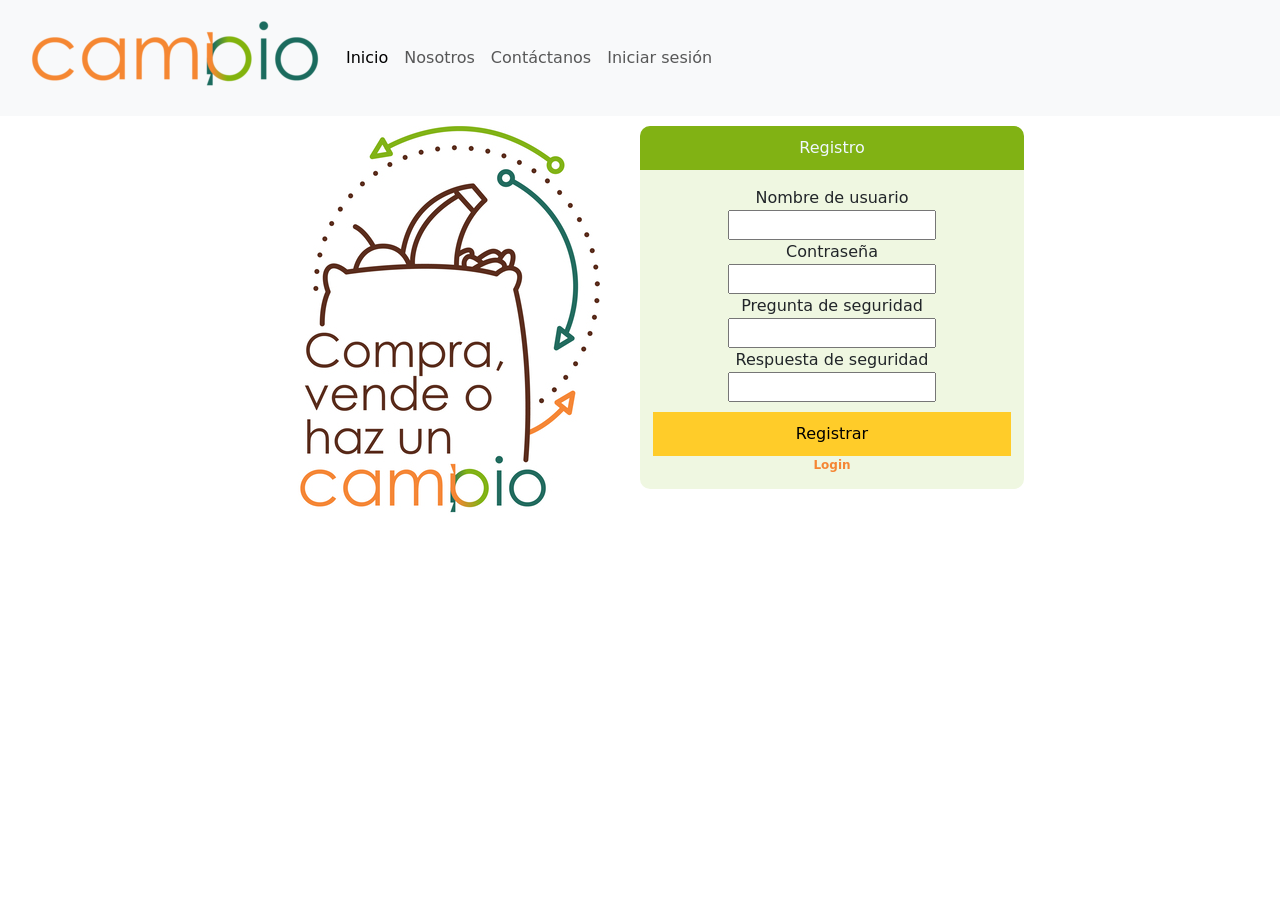
==== index.html @ 3097b718 "campbio" ====
<!DOCTYPE html>
<html lang="en">
<head>
    <meta charset="UTF-8">
    <meta http-equiv="X-UA-Compatible" content="IE=edge">
    <meta name="viewport" content="width=device-width, initial-scale=1.0">
    <title>Inicio | Camp.bio</title>
    <link rel="icon" href="img/campbio_favicon.png" type="image/png" />
    <link rel="stylesheet" href="estilos.css">
    <link href="https://cdn.jsdelivr.net/npm/bootstrap@5.1.3/dist/css/bootstrap.min.css" rel="stylesheet" integrity="sha384-1BmE4kWBq78iYhFldvKuhfTAU6auU8tT94WrHftjDbrCEXSU1oBoqyl2QvZ6jIW3" crossorigin="anonymous">
</head>
<body>
    <!--
    <header>
        <img src="img/campbio_logo.png" alt="">
    </header>
    -->
    <nav class="navbar navbar-expand-lg navbar-light bg-light justify-content-center">
        <div class="container-fluid">
            <a href="index.html"><img src="img/campbio_logo.png" alt=""></a>
            <button class="navbar-toggler" type="button" data-bs-toggle="collapse" data-bs-target="#navbarNav" aria-controls="navbarNav" aria-expanded="false" aria-label="Toggle navigation">
                <span class="navbar-toggler-icon"></span>
            </button>
            <div class="collapse navbar-collapse" id="navbarNav">
                <ul class="navbar-nav">
                <li class="nav-item">
                    <a class="nav-link active" aria-current="page" href="#">Inicio</a>
                </li>
                <li class="nav-item">
                    <a class="nav-link" href="#" data-bs-toggle="modal" data-bs-target="#exampleModal">Nosotros</a>
                </li>
                <li class="nav-item">
                    <a class="nav-link" href="#">Contáctanos</a>
                </li>
                <li class="nav-item flex-end">
                    <a class="nav-link" href="login.html">Iniciar sesión</a>
                </li>
                </ul>
            </div>
        </div>
    </nav>
    <section id="contenedor">
        <article class="lat_izq">
            <center><img src="img/imagen.jpg" alt="" ></center>
        </article>
        <aside>
            <form action="#" id="form-registro" class="formulario">
                <p id="titular_form">Registro</p>
                <label for="username">Nombre de usuario</label><br>
                <input type="text" name="" id="username"><br>
                <label for="contrasena">Contraseña</label><br>
                <input type="password" name="" id="contrasena"><br>
                <label for="pregunta_seguridad">Pregunta de seguridad</label><br>
                <input type="text" id="pregunta" list="pregunta_seguridad"><br>
                <datalist id="preguntaSeg">
                    <option value="¿Cuál es su fruta favorita?"></option>
                    <option value="¿Color favorito?"></option>
                    <option value="¿Cuál es el nombre de su mascota?"></option>
                    <option value="¿Ciudad de su padre?"></option>
                </datalist>
                <label for="respuesta_seguridad">Respuesta de seguridad</label><br>
                <input type="text" name="respuestaSeg" id="respuestadeseguridad"><br>
                <button id="btn-registrar">Registrar</button><br>
                <p id="link_login"><a href="login.html" id="enlace-login">Login</a></p>
                
            </form>
        </aside>
    </section>


      
      <!-- Modal Nosotros-->
      <div class="modal fade" id="exampleModal" tabindex="-1" aria-labelledby="exampleModalLabel" aria-hidden="true">
        <div class="modal-dialog">
          <div class="modal-content">
            <div class="modal-header">
              <h5 class="modal-title" id="exampleModalLabel">Nosotros</h5><br>
              <button type="button" class="btn-close" data-bs-dismiss="modal" aria-label="Cerrar"></button>
            </div>
            <div class="modal-body">
                Camp.bio es una iniciativa que busca conectar a todos los productores y transformadores agropecuarios con los consumidores finales, aliados estratégicos y potenciales inversionistas.<br>
                Queremos evocar los inicios de la actividad comercial y que hoy en día es la base de la economía solidaria, el truque, darles a los usuarios (comprador/vendedor) la posibilidad de hacer transacciones donde el dinero no sea necesariamente el protagonista. <br>
                Al retomar la cultura de intercambio de bienes y servicios que puedan requerir la comunidad agropecuaria incentiva la acción solidaria con el campo modificando su economía y reconciliando los sistemas productivos con la naturaleza al mitigar el impacto ambiental que generan.
            </div>
          </div>
        </div>
      </div>
    <!--
    <footer>
    <a href="">NOSOTROS</a>  • <a href="">REGÍSTRATE</a> • <a href="">CONTACTO</a> 
    </footer>
    -->

    <!-- Footer 
<footer class="bg-light text-center ">
    <div class="container p-4">
    </div>
    <div class="text-center p-3" style="background-color: rgba(0, 0, 0, 0.2)">
        © 2021 Campbio
    </div>  
</footer>
-->
    <script src="js/form.js"></script>
    <script src="js/registro.js"></script>
    <script src="login.js"></script>
    <script src="https://cdn.jsdelivr.net/npm/bootstrap@5.1.3/dist/js/bootstrap.bundle.min.js" integrity="sha384-ka7Sk0Gln4gmtz2MlQnikT1wXgYsOg+OMhuP+IlRH9sENBO0LRn5q+8nbTov4+1p" crossorigin="anonymous"></script>
</body>
</html>
---- estilos.css ----
body{
    /*background: linear-gradient(to top, #24b7cd, #21bdd4, #1dc3dc, #18c9e3, #12cfeb);*/
    font-family: 'Segoe UI', Tahoma, Geneva, Verdana, sans-serif;
}
header{
    align-items: center;
    text-align: center;
    /*background-color: #206A5D;*/
    margin-bottom: 10px;
    background: rgb(231,231,231);
    background: linear-gradient(0deg, rgba(231,231,231,1) 0%, rgba(255,255,255,1) 25%, rgba(255,255,255,1) 100%);
}
#contenedor{
    margin: 0 auto;
    margin-top: 10px;
    width: 60%;
    background-color: rgb(164, 212, 164);
    /*display: block;*/
}
nav{
    display: flex;
    align-items: center;
    justify-content: center;
    /*min-height: 100vh*/
}
article{
    /*background-color: rgb(164, 212, 164);*/
    width: 50%;
    height: auto;
    float: left;
    display: block;
    
}
.padre {
    display: flex;
    align-items: center;
 }
aside{
    display: flex;
    align-items: center;
    width: 50%;
    /*height: 600px;*/
    float: right;
    display: block;
}

#form-registro{
    /*display: flex;
    justify-content: center;*/    
    align-items: center;
    /*width: 30%;*/
    background-color: #EFF7E1;
    /*padding: 10px;*/
    text-align: center;
    border: white;
    border-radius: 10px;
}

#form-login{
    margin: 0 auto;
    align-items: center;
    width: 50%;
    background-color: #EFF7E1;
    text-align: center;
    border: white;
    border-radius: 10px;
}

#titular_form{
    box-sizing: border-box;
    width: 100%;
    background-color: #81B214;
    padding: 10px;
    color: aliceblue;
    border-radius: 10px 10px 0px 0px ;
}
#link_login, #link_login a{
    text-decoration: none;
    /*width: 90%;
    background-color: #689399;*/
    color: #F58634;
    padding-bottom: 15px;
    font-size: 12px;
    font-weight: bold;

}
#btn-registrar{
    width: 93%;
    background-color: #FFCC29;
    /*background-image: linear-gradient(to top, #24b7cd, #21bdd4, #1dc3dc, #18c9e3, #12cfeb);*/
    border: none;
    padding: 10px;
    margin-top: 10px;
}

#btn-submit-form{
    
    width: 93%;
    background-color: #F58634;
    /*background-image: linear-gradient(to top, #24b7cd, #21bdd4, #1dc3dc, #18c9e3, #12cfeb);*/
    border: none;
    padding: 10px;
    margin-top: 10px;
    margin-bottom: 10px;
}
footer{

    margin-top: 10px;
    width: 30%;
    align-items: center;
    text-align: center;
    color: white;
    margin: 0 auto;
    background-color: #216b5e;
    padding: 10px;
    border-radius: 30px;
    display: block;
    clear: both;
    /*position: absolute;
    bottom: 0;
    margin-bottom: 10px;*/
}
footer a{
    text-decoration: none;
    color: #FFCC29;
}


@media (max-width: 600px) {
    .lat_izq{
        display: none;
    }
    aside{
        width: 100%;
        /*height: 600px;*/
        float: left;
        display: block;
    }
}
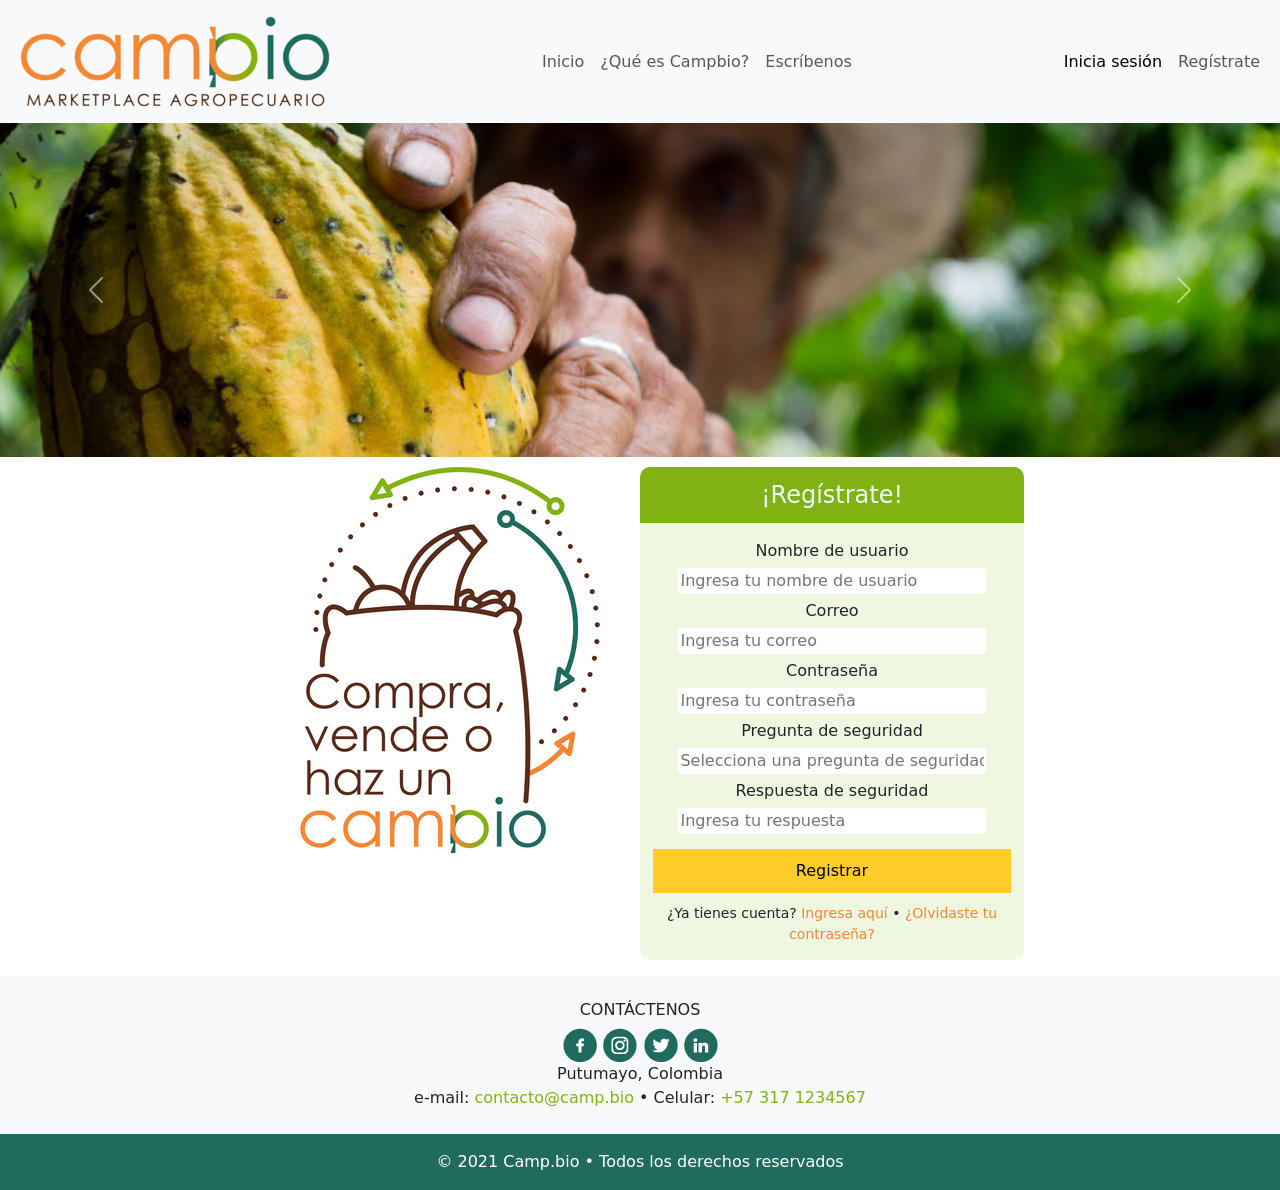
==== commit 995591de: "Actualización" ====
--- a/index.html
+++ b/index.html
@@ -5,104 +5,114 @@
     <meta http-equiv="X-UA-Compatible" content="IE=edge">
     <meta name="viewport" content="width=device-width, initial-scale=1.0">
     <title>Inicio | Camp.bio</title>
+    <meta name="description" content="¡Bienvenidos a Camp.bio! Compra, vende e intercambia tus productos agrícolas einsumos de manera fácil y efectiva" />
     <link rel="icon" href="img/campbio_favicon.png" type="image/png" />
     <link rel="stylesheet" href="estilos.css">
     <link href="https://cdn.jsdelivr.net/npm/bootstrap@5.1.3/dist/css/bootstrap.min.css" rel="stylesheet" integrity="sha384-1BmE4kWBq78iYhFldvKuhfTAU6auU8tT94WrHftjDbrCEXSU1oBoqyl2QvZ6jIW3" crossorigin="anonymous">
 </head>
 <body>
-    <!--
-    <header>
-        <img src="img/campbio_logo.png" alt="">
-    </header>
-    -->
-    <nav class="navbar navbar-expand-lg navbar-light bg-light justify-content-center">
+    <!--Navegación -->
+    <nav class="navbar navbar-expand-lg navbar-light bg-light">
         <div class="container-fluid">
             <a href="index.html"><img src="img/campbio_logo.png" alt=""></a>
             <button class="navbar-toggler" type="button" data-bs-toggle="collapse" data-bs-target="#navbarNav" aria-controls="navbarNav" aria-expanded="false" aria-label="Toggle navigation">
                 <span class="navbar-toggler-icon"></span>
             </button>
             <div class="collapse navbar-collapse" id="navbarNav">
-                <ul class="navbar-nav">
-                <li class="nav-item">
-                    <a class="nav-link active" aria-current="page" href="#">Inicio</a>
-                </li>
-                <li class="nav-item">
-                    <a class="nav-link" href="#" data-bs-toggle="modal" data-bs-target="#exampleModal">Nosotros</a>
-                </li>
-                <li class="nav-item">
-                    <a class="nav-link" href="#">Contáctanos</a>
-                </li>
-                <li class="nav-item flex-end">
-                    <a class="nav-link" href="login.html">Iniciar sesión</a>
-                </li>
+                <ul class="navbar-nav flex-grow-1 justify-content-center">
+                    <li class="nav-item">
+                        <a class="nav-link" aria-current="page" href="index.html">Inicio</a>
+                    </li>
+                    <li class="nav-item">
+                        <a class="nav-link" href="nosotros.html">¿Qué es Campbio?</a>
+                    </li>
+                    <li class="nav-item">
+                        <a class="nav-link" href="contacto.html">Escríbenos</a>
+                    </li>
+                </ul>
+                <ul class="navbar-nav justify-content-end">
+                    <li class="nav-item">
+                        <a class="nav-link active" href="login.html">Inicia sesión</a>
+                    </li>
+                    <li class="nav-item">
+                        <a class="nav-link" href="registrate.html">Regístrate</a>
+                    </li>
                 </ul>
             </div>
         </div>
     </nav>
+    
+    <!-- Slider -->
+    <div id="carouselExampleControls" class="carousel slide" data-bs-ride="carousel">
+        <div class="carousel-inner">
+          <div class="carousel-item active">
+            <img src="img/slider1.jpg" class="d-block w-100" alt="...">
+          </div>
+          <div class="carousel-item">
+            <img src="img/slider2.jpg" class="d-block w-100" alt="...">
+          </div>
+          <div class="carousel-item">
+            <img src="img/slider3.jpg" class="d-block w-100" alt="...">
+          </div>
+        </div>
+        <button class="carousel-control-prev" type="button" data-bs-target="#carouselExampleControls" data-bs-slide="prev">
+          <span class="carousel-control-prev-icon" aria-hidden="true"></span>
+          <span class="visually-hidden">Previous</span>
+        </button>
+        <button class="carousel-control-next" type="button" data-bs-target="#carouselExampleControls" data-bs-slide="next">
+          <span class="carousel-control-next-icon" aria-hidden="true"></span>
+          <span class="visually-hidden">Next</span>
+        </button>
+      </div>
+    
+    <!--Contenedor principal-->
     <section id="contenedor">
+        
+        
         <article class="lat_izq">
             <center><img src="img/imagen.jpg" alt="" ></center>
         </article>
-        <aside>
-            <form action="#" id="form-registro" class="formulario">
-                <p id="titular_form">Registro</p>
-                <label for="username">Nombre de usuario</label><br>
-                <input type="text" name="" id="username"><br>
+        <!-- Formulario -->
+        <aside class="formulario1">
+            <form action="bienvenida.html" id="form-registro" class="formulario">
+                <p id="titular_form"> ¡Regístrate!</p>
+                <label for="username" >Nombre de usuario</label><br>
+                <input type="text" name="" id="username" placeholder="Ingresa tu nombre de usuario"><br>
+                <label for="email" >Correo</label><br>
+                <input type="email" name="" id="email" placeholder="Ingresa tu correo"><br>
                 <label for="contrasena">Contraseña</label><br>
-                <input type="password" name="" id="contrasena"><br>
-                <label for="pregunta_seguridad">Pregunta de seguridad</label><br>
-                <input type="text" id="pregunta" list="pregunta_seguridad"><br>
-                <datalist id="preguntaSeg">
+                <input type="password" name="" id="contrasena" placeholder="Ingresa tu contraseña"><br>
+                <label for="preguntaSeguridad">Pregunta de seguridad<br>
+                <input list="preguntaSeguridad" id="preguntaSeg" placeholder="Selecciona una pregunta de seguridad" size="100"></label><br>
+                <datalist id="preguntaSeguridad">
                     <option value="¿Cuál es su fruta favorita?"></option>
-                    <option value="¿Color favorito?"></option>
+                    <option value="¿Cuál es es su color favorito?"></option>
                     <option value="¿Cuál es el nombre de su mascota?"></option>
-                    <option value="¿Ciudad de su padre?"></option>
+                    <option value="¿Ciudad de nacimiento de su padre?"></option>
                 </datalist>
                 <label for="respuesta_seguridad">Respuesta de seguridad</label><br>
-                <input type="text" name="respuestaSeg" id="respuestadeseguridad"><br>
+                <input type="text" name="respuestaSeg" id="respuesta_seguridad" placeholder="Ingresa tu respuesta" size="60"><br>
                 <button id="btn-registrar">Registrar</button><br>
-                <p id="link_login"><a href="login.html" id="enlace-login">Login</a></p>
-                
+                <p class="form_opc" >¿Ya tienes cuenta? <a href="login.html" id="enlace-login" class="link_login">Ingresa aquí</a> • <a href="" class="link_login"> ¿Olvidaste tu contraseña?</a></p>                
             </form>
         </aside>
     </section>
 
-
-      
-      <!-- Modal Nosotros-->
-      <div class="modal fade" id="exampleModal" tabindex="-1" aria-labelledby="exampleModalLabel" aria-hidden="true">
-        <div class="modal-dialog">
-          <div class="modal-content">
-            <div class="modal-header">
-              <h5 class="modal-title" id="exampleModalLabel">Nosotros</h5><br>
-              <button type="button" class="btn-close" data-bs-dismiss="modal" aria-label="Cerrar"></button>
-            </div>
-            <div class="modal-body">
-                Camp.bio es una iniciativa que busca conectar a todos los productores y transformadores agropecuarios con los consumidores finales, aliados estratégicos y potenciales inversionistas.<br>
-                Queremos evocar los inicios de la actividad comercial y que hoy en día es la base de la economía solidaria, el truque, darles a los usuarios (comprador/vendedor) la posibilidad de hacer transacciones donde el dinero no sea necesariamente el protagonista. <br>
-                Al retomar la cultura de intercambio de bienes y servicios que puedan requerir la comunidad agropecuaria incentiva la acción solidaria con el campo modificando su economía y reconciliando los sistemas productivos con la naturaleza al mitigar el impacto ambiental que generan.
-            </div>
-          </div>
+    <!-- Footer -->
+    <footer class="bg-light text-center ">
+        <div class="container p-4">
+            <h6>CONTÁCTENOS</h6>
+            <a href=""><img src="img/rrss_fb.png" alt="Síguenos en Facebook"></a> <a href=""><img src="img/rrss_ig.png" alt="Síguenos en Instagram"></a> <a href=""><img src="img/rrss_tw.png" alt="Síguenos en Twitter"></a> <a href=""><img src="img/rrss_in.png" alt="Síguenos en LinkedIn"></a><br>
+            Putumayo, Colombia<br>
+                e-mail: <a href="mailto:contacto@camp.bio">contacto@camp.bio</a> • Celular: <a href="tel:3171234567">+57 317 1234567</a>
         </div>
-      </div>
-    <!--
-    <footer>
-    <a href="">NOSOTROS</a>  • <a href="">REGÍSTRATE</a> • <a href="">CONTACTO</a> 
+        <div class="text-center p-3" style="background-color:#216b5e; color: white;">
+            © 2021 Camp.bio • Todos los derechos reservados
+        </div>  
     </footer>
-    -->
-
-    <!-- Footer 
-<footer class="bg-light text-center ">
-    <div class="container p-4">
-    </div>
-    <div class="text-center p-3" style="background-color: rgba(0, 0, 0, 0.2)">
-        © 2021 Campbio
-    </div>  
-</footer>
--->
+    <!-- Scripts -->
     <script src="js/form.js"></script>
     <script src="js/registro.js"></script>
-    <script src="login.js"></script>
     <script src="https://cdn.jsdelivr.net/npm/bootstrap@5.1.3/dist/js/bootstrap.bundle.min.js" integrity="sha384-ka7Sk0Gln4gmtz2MlQnikT1wXgYsOg+OMhuP+IlRH9sENBO0LRn5q+8nbTov4+1p" crossorigin="anonymous"></script>
 </body>
 </html>
--- a/estilos.css
+++ b/estilos.css
@@ -2,26 +2,32 @@
     /*background: linear-gradient(to top, #24b7cd, #21bdd4, #1dc3dc, #18c9e3, #12cfeb);*/
     font-family: 'Segoe UI', Tahoma, Geneva, Verdana, sans-serif;
 }
-header{
-    align-items: center;
-    text-align: center;
-    /*background-color: #206A5D;*/
-    margin-bottom: 10px;
-    background: rgb(231,231,231);
-    background: linear-gradient(0deg, rgba(231,231,231,1) 0%, rgba(255,255,255,1) 25%, rgba(255,255,255,1) 100%);
-}
+
+
 #contenedor{
     margin: 0 auto;
     margin-top: 10px;
     width: 60%;
-    background-color: rgb(164, 212, 164);
-    /*display: block;*/
+    /*background-color: rgb(164, 212, 164);
+    display: block;*/
 }
 nav{
     display: flex;
     align-items: center;
     justify-content: center;
     /*min-height: 100vh*/
+}
+/*
+.navbar-collapse {
+    flex-grow: 0;
+}*/
+.navbar-nav a:hover{
+    color: #cf5c0a;
+}
+
+.carousel-caption{
+    background-color: rgba(0, 0, 0, 0.404);
+
 }
 article{
     /*background-color: rgb(164, 212, 164);*/
@@ -31,11 +37,23 @@
     display: block;
     
 }
-.padre {
-    display: flex;
-    align-items: center;
- }
-aside{
+/* FORMULARIO*/
+#titular_form{
+    box-sizing: border-box;
+    width: 100%;
+    background-color: #81B214;
+    padding: 10px;
+    color: aliceblue;
+    border-radius: 10px 10px 0px 0px ;
+    font-size: 24px;
+}
+form input{
+    border-radius: 3px;
+    border: none;
+    width: 80%;
+    margin: 5px;
+}
+.formulario1{
     display: flex;
     align-items: center;
     width: 50%;
@@ -59,30 +77,27 @@
 #form-login{
     margin: 0 auto;
     align-items: center;
-    width: 50%;
+    width: 30%;
     background-color: #EFF7E1;
     text-align: center;
     border: white;
     border-radius: 10px;
+    font-weight: bold;
+    font-size: 16px;
 }
 
-#titular_form{
-    box-sizing: border-box;
-    width: 100%;
-    background-color: #81B214;
-    padding: 10px;
-    color: aliceblue;
-    border-radius: 10px 10px 0px 0px ;
+
+.form_opc{
+    padding-bottom: 15px;
+    padding-top: 10px;
+    font-size: 14px;
 }
-#link_login, #link_login a{
+.link_login, .link_login a{
     text-decoration: none;
-    /*width: 90%;
-    background-color: #689399;*/
-    color: #F58634;
-    padding-bottom: 15px;
-    font-size: 12px;
-    font-weight: bold;
-
+    color: #F58634;   
+}
+.link_login a:hover, .link_login a:visited {
+    color: #cf5c0a;
 }
 #btn-registrar{
     width: 93%;
@@ -103,7 +118,7 @@
     margin-top: 10px;
     margin-bottom: 10px;
 }
-footer{
+/*footer{
 
     margin-top: 10px;
     width: 30%;
@@ -116,24 +131,35 @@
     border-radius: 30px;
     display: block;
     clear: both;
-    /*position: absolute;
+    position: absolute;
     bottom: 0;
-    margin-bottom: 10px;*/
+    margin-bottom: 10px;
 }
 footer a{
     text-decoration: none;
     color: #FFCC29;
 }
+*/
+footer{
+    clear: both;
+    background-color: #81B214;
+}
+footer a{
+    text-decoration: none;
+    color: #81B214;
+}
 
-
-@media (max-width: 600px) {
+@media (max-width: 1015px) {
     .lat_izq{
         display: none;
     }
-    aside{
+    .formulario1{
         width: 100%;
         /*height: 600px;*/
         float: left;
         display: block;
     }
+    #form-login{
+        width: 80%;        
+    }
 }
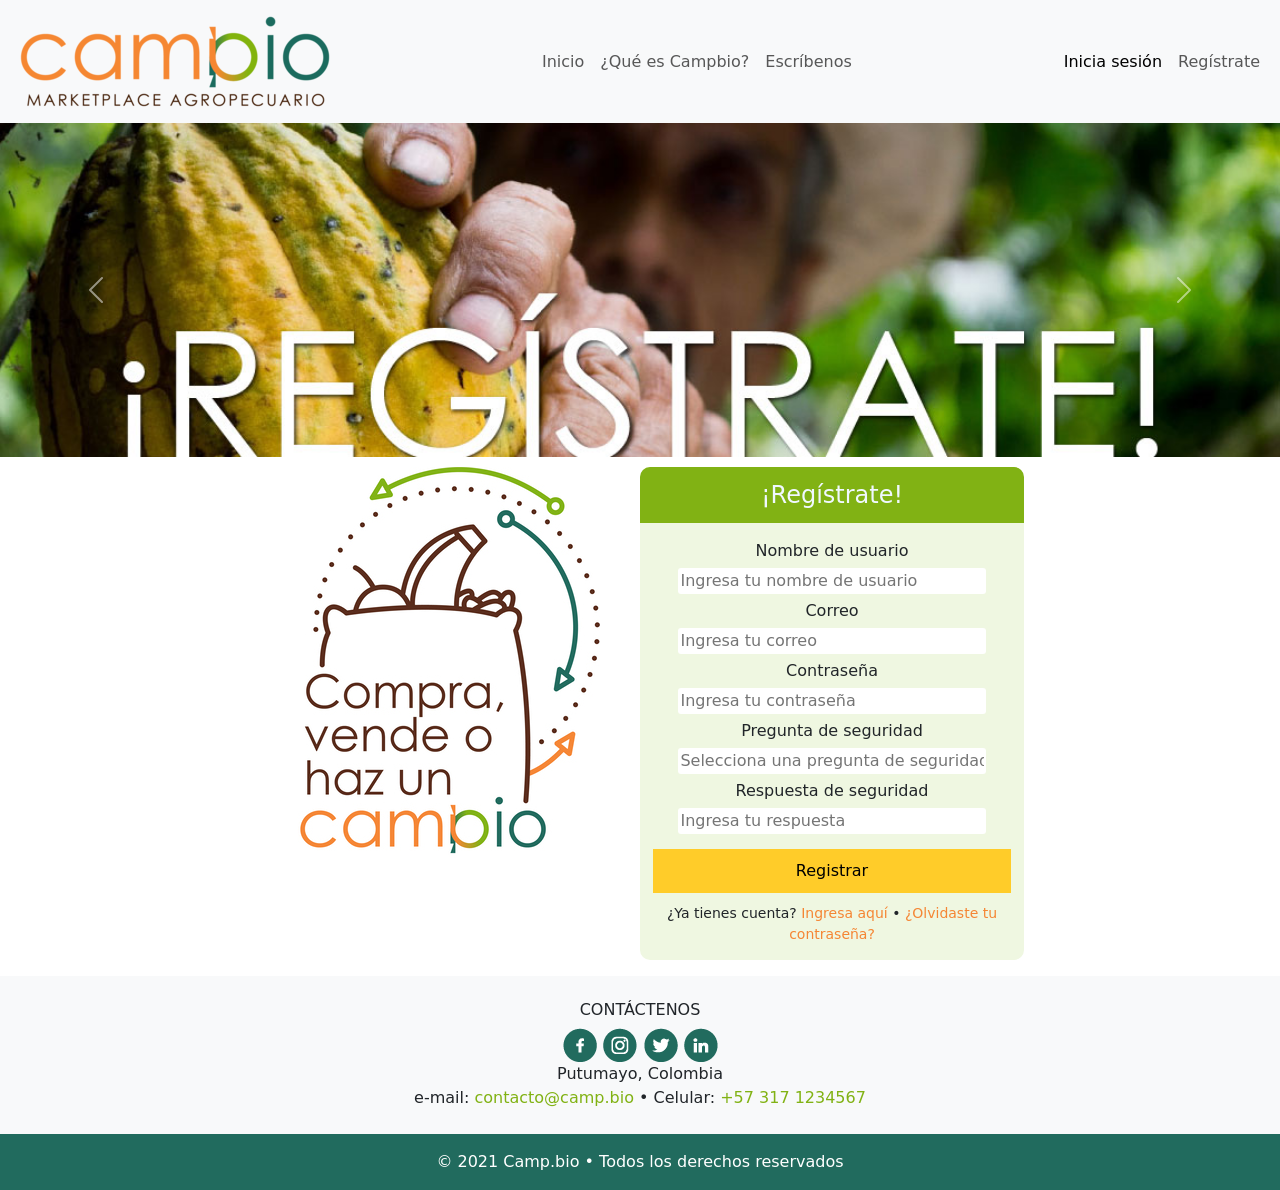
==== commit 0862389d: "Páginas de mercado" ====
--- a/index.html
+++ b/index.html
@@ -45,25 +45,25 @@
     <!-- Slider -->
     <div id="carouselExampleControls" class="carousel slide" data-bs-ride="carousel">
         <div class="carousel-inner">
-          <div class="carousel-item active">
+            <div class="carousel-item active">
             <img src="img/slider1.jpg" class="d-block w-100" alt="...">
-          </div>
-          <div class="carousel-item">
-            <img src="img/slider2.jpg" class="d-block w-100" alt="...">
-          </div>
-          <div class="carousel-item">
-            <img src="img/slider3.jpg" class="d-block w-100" alt="...">
-          </div>
+            </div>
+            <div class="carousel-item">
+                <img src="img/slider2.jpg" class="d-block w-100" alt="...">
+            </div>
+            <div class="carousel-item">
+                <img src="img/slider3.jpg" class="d-block w-100" alt="...">
+            </div>
         </div>
         <button class="carousel-control-prev" type="button" data-bs-target="#carouselExampleControls" data-bs-slide="prev">
-          <span class="carousel-control-prev-icon" aria-hidden="true"></span>
-          <span class="visually-hidden">Previous</span>
+            <span class="carousel-control-prev-icon" aria-hidden="true"></span>
+            <span class="visually-hidden">Previous</span>
         </button>
         <button class="carousel-control-next" type="button" data-bs-target="#carouselExampleControls" data-bs-slide="next">
-          <span class="carousel-control-next-icon" aria-hidden="true"></span>
-          <span class="visually-hidden">Next</span>
+            <span class="carousel-control-next-icon" aria-hidden="true"></span>
+            <span class="visually-hidden">Next</span>
         </button>
-      </div>
+    </div>
     
     <!--Contenedor principal-->
     <section id="contenedor">
@@ -74,7 +74,7 @@
         </article>
         <!-- Formulario -->
         <aside class="formulario1">
-            <form action="bienvenida.html" id="form-registro" class="formulario">
+            <form action="bienvenida.html" id="form-registro" class="formulario" onsubmit="return validar()">
                 <p id="titular_form"> ¡Regístrate!</p>
                 <label for="username" >Nombre de usuario</label><br>
                 <input type="text" name="" id="username" placeholder="Ingresa tu nombre de usuario"><br>
@@ -82,16 +82,16 @@
                 <input type="email" name="" id="email" placeholder="Ingresa tu correo"><br>
                 <label for="contrasena">Contraseña</label><br>
                 <input type="password" name="" id="contrasena" placeholder="Ingresa tu contraseña"><br>
-                <label for="preguntaSeguridad">Pregunta de seguridad<br>
-                <input list="preguntaSeguridad" id="preguntaSeg" placeholder="Selecciona una pregunta de seguridad" size="100"></label><br>
-                <datalist id="preguntaSeguridad">
+                <label for="preguntadeseguridad">Pregunta de seguridad<br>
+                <input list="preguntadeseguridad" id="preguntaSeg" placeholder="Selecciona una pregunta de seguridad" size="100"></label><br>
+                <datalist id="preguntadeseguridad">
                     <option value="¿Cuál es su fruta favorita?"></option>
                     <option value="¿Cuál es es su color favorito?"></option>
                     <option value="¿Cuál es el nombre de su mascota?"></option>
                     <option value="¿Ciudad de nacimiento de su padre?"></option>
                 </datalist>
-                <label for="respuesta_seguridad">Respuesta de seguridad</label><br>
-                <input type="text" name="respuestaSeg" id="respuesta_seguridad" placeholder="Ingresa tu respuesta" size="60"><br>
+                <label for="respuestadeseguridad">Respuesta de seguridad</label><br>
+                <input type="text" name="respuestaSeg" id="respuestadeseguridad" placeholder="Ingresa tu respuesta" size="60"><br>
                 <button id="btn-registrar">Registrar</button><br>
                 <p class="form_opc" >¿Ya tienes cuenta? <a href="login.html" id="enlace-login" class="link_login">Ingresa aquí</a> • <a href="" class="link_login"> ¿Olvidaste tu contraseña?</a></p>                
             </form>
@@ -111,8 +111,8 @@
         </div>  
     </footer>
     <!-- Scripts -->
-    <script src="js/form.js"></script>
-    <script src="js/registro.js"></script>
+    <script src="js/validar.js"></script>
+    
     <script src="https://cdn.jsdelivr.net/npm/bootstrap@5.1.3/dist/js/bootstrap.bundle.min.js" integrity="sha384-ka7Sk0Gln4gmtz2MlQnikT1wXgYsOg+OMhuP+IlRH9sENBO0LRn5q+8nbTov4+1p" crossorigin="anonymous"></script>
 </body>
 </html>
--- a/estilos.css
+++ b/estilos.css
@@ -118,28 +118,7 @@
     margin-top: 10px;
     margin-bottom: 10px;
 }
-/*footer{
-
-    margin-top: 10px;
-    width: 30%;
-    align-items: center;
-    text-align: center;
-    color: white;
-    margin: 0 auto;
-    background-color: #216b5e;
-    padding: 10px;
-    border-radius: 30px;
-    display: block;
-    clear: both;
-    position: absolute;
-    bottom: 0;
-    margin-bottom: 10px;
-}
-footer a{
-    text-decoration: none;
-    color: #FFCC29;
-}
-*/
+
 footer{
     clear: both;
     background-color: #81B214;
@@ -162,4 +141,87 @@
     #form-login{
         width: 80%;        
     }
+    #filtros{
+        display: none;
+    }
+    #catalogo{
+        width: 100%;
+        float: left;
+    }
+}
+
+
+/* PORTADA */
+
+
+/**/
+.badge-notify{
+    background:red;
+    position:relative;
+    top: -20px;
+    right: 10px;
+}
+.my-cart-icon-affix {
+    position: fixed;
+    z-index: 999;
+}
+
+/* MARKET */
+
+#filtros{
+    width: 20%;
+    float: left;
+}
+#catalogo{
+    width: 80%;
+    float: left;
+}
+
+.card{
+    margin: 3px;
+}
+.filtros{
+    width: 20%;
+}
+.catalogo{
+    width: 80%;
+}
+.sombrear:hover{
+    display: block;
+    box-shadow: 0px 5px 10px gray;
+}
+
+.card-text span{
+    padding-left: 25px;
+    background-image: url(img/campbio_mini.png);
+    background-repeat: no-repeat;
+    background-position: 4px;
+}
+
+.card-text span .badge .bg-secondary{
+    padding-left: 0px;
+    background-image: none;
+}
+
+.btn-info {
+    color: #000;
+    background-color: #083942;
+    border-color: #0dcaf0;
+}
+
+.precio{
+    font-size: 24px;
+    margin: 0;
+    font-weight: bold;
+}
+.descripcion{
+    margin: 0;
+}
+.trueque{
+    color: #F58634;
+}
+.nombre_vendedor a{
+    font-size: small;
+    color: gray;
+    text-decoration: none;
 }
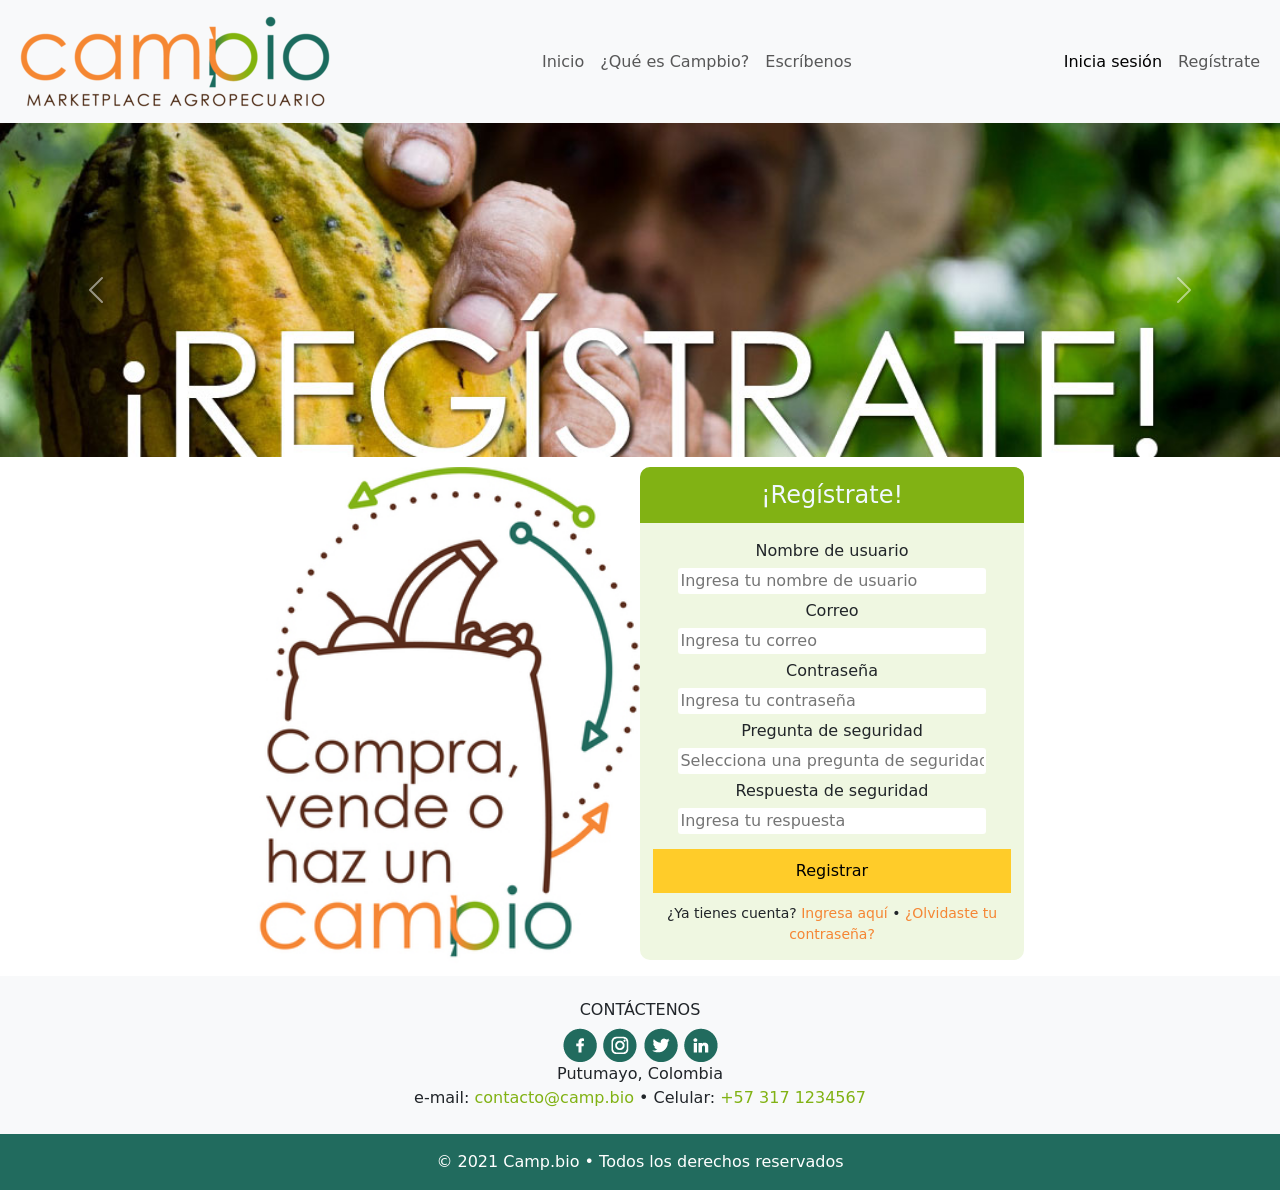
==== commit e203fbac: "Cambios" ====
--- a/index.html
+++ b/index.html
@@ -70,7 +70,7 @@
         
         
         <article class="lat_izq">
-            <center><img src="img/imagen.jpg" alt="" ></center>
+            <center><img src="img/imagen.jpg" alt="" class="d-block w-100"></center>
         </article>
         <!-- Formulario -->
         <aside class="formulario1">
--- a/estilos.css
+++ b/estilos.css
@@ -148,7 +148,12 @@
         width: 100%;
         float: left;
     }
-}
+    #lateral_nosotros{
+        display: none;
+    }
+}
+
+/* NOSOTROS*/
 
 
 /* PORTADA */
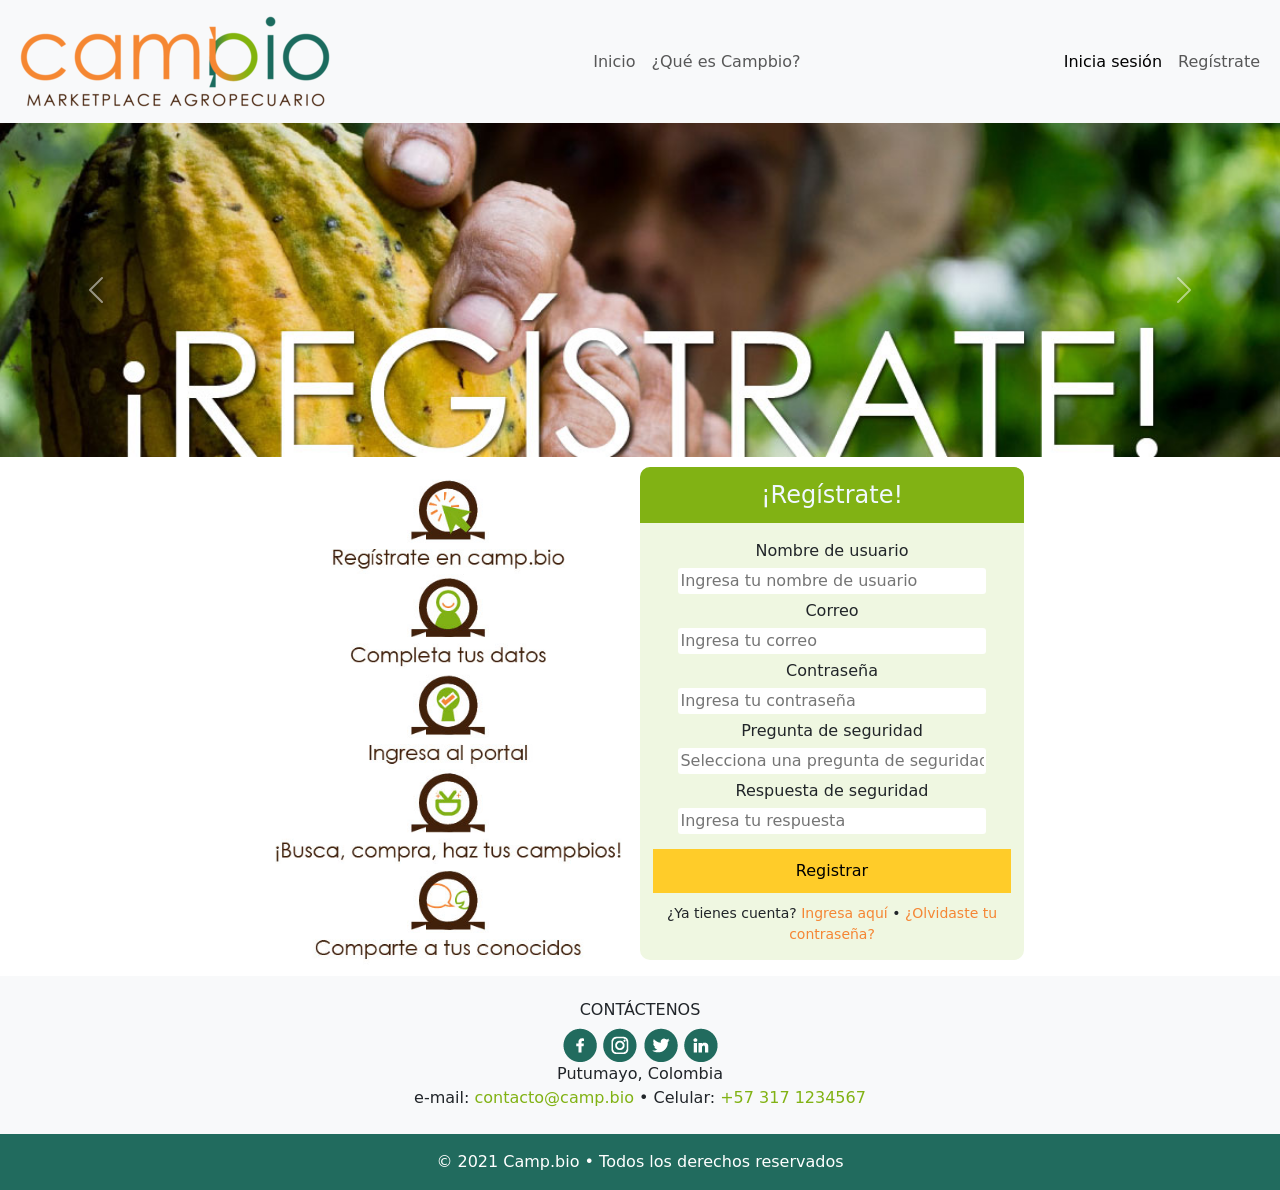
==== commit 743721da: "Sin el escríbenos" ====
--- a/index.html
+++ b/index.html
@@ -25,9 +25,6 @@
                     </li>
                     <li class="nav-item">
                         <a class="nav-link" href="nosotros.html">¿Qué es Campbio?</a>
-                    </li>
-                    <li class="nav-item">
-                        <a class="nav-link" href="contacto.html">Escríbenos</a>
                     </li>
                 </ul>
                 <ul class="navbar-nav justify-content-end">
--- a/estilos.css
+++ b/estilos.css
@@ -191,6 +191,7 @@
 .catalogo{
     width: 80%;
 }
+
 .sombrear:hover{
     display: block;
     box-shadow: 0px 5px 10px gray;
@@ -229,4 +230,98 @@
     font-size: small;
     color: gray;
     text-decoration: none;
+}
+
+/* BOTONES*/
+
+.btn-comprar { 
+color: #ffffff !important; 
+background-color: #F58634 !important; 
+border-color: #F58634 !important; 
+} 
+
+.btn-comprar:hover, 
+.btn-comprar:focus, 
+.btn-comprar:active, 
+.btn-comprar.active, 
+.open .dropdown-toggle.btn-comprar { 
+color: #ffffff !important; 
+background-color: #FC6900 !important; 
+border-color: #F58634 !important; 
+} 
+
+.btn-comprar:active, 
+.btn-comprar.active, 
+.open .dropdown-toggle.btn-comprar { 
+background-image: none; 
+} 
+
+.btn-comprar.disabled, 
+.btn-comprar[disabled], 
+fieldset[disabled] .btn-comprar, 
+.btn-comprar.disabled:hover, 
+.btn-comprar[disabled]:hover, 
+fieldset[disabled] .btn-comprar:hover, 
+.btn-comprar.disabled:focus, 
+.btn-comprar[disabled]:focus, 
+fieldset[disabled] .btn-comprar:focus, 
+.btn-comprar.disabled:active, 
+.btn-comprar[disabled]:active, 
+fieldset[disabled] .btn-comprar:active, 
+.btn-comprar.disabled.active, 
+.btn-comprar[disabled].active, 
+fieldset[disabled] .btn-comprar.active { 
+background-color: #F58634; 
+border-color: #F58634; 
+} 
+
+.btn-comprar .badge { 
+color: #F58634; 
+background-color: #ffffff; 
+}
+
+.btn-detalles { 
+color: #ffffff !important; 
+background-color: #216B5E !important; 
+border-color: #216B5E !important; 
+} 
+
+.btn-detalles:hover, 
+.btn-detalles:focus, 
+.btn-detalles:active, 
+.btn-detalles.active, 
+.open .dropdown-toggle.btn-detalles { 
+color: #ffffff !important; 
+background-color: #2B8A79 !important; 
+border-color: #216B5E !important; 
+} 
+
+.btn-detalles:active, 
+.btn-detalles.active, 
+.open .dropdown-toggle.btn-detalles { 
+background-image: none; 
+} 
+
+.btn-detalles.disabled, 
+.btn-detalles[disabled], 
+fieldset[disabled] .btn-detalles, 
+.btn-detalles.disabled:hover, 
+.btn-detalles[disabled]:hover, 
+fieldset[disabled] .btn-detalles:hover, 
+.btn-detalles.disabled:focus, 
+.btn-detalles[disabled]:focus, 
+fieldset[disabled] .btn-detalles:focus, 
+.btn-detalles.disabled:active, 
+.btn-detalles[disabled]:active, 
+fieldset[disabled] .btn-detalles:active, 
+.btn-detalles.disabled.active, 
+.btn-detalles[disabled].active, 
+fieldset[disabled] .btn-detalles.active { 
+background-color: #216B5E; 
+border-color: #216B5E; 
+} 
+
+.btn-detalles .badge { 
+color: #216B5E; 
+background-color: #ffffff; 
 }
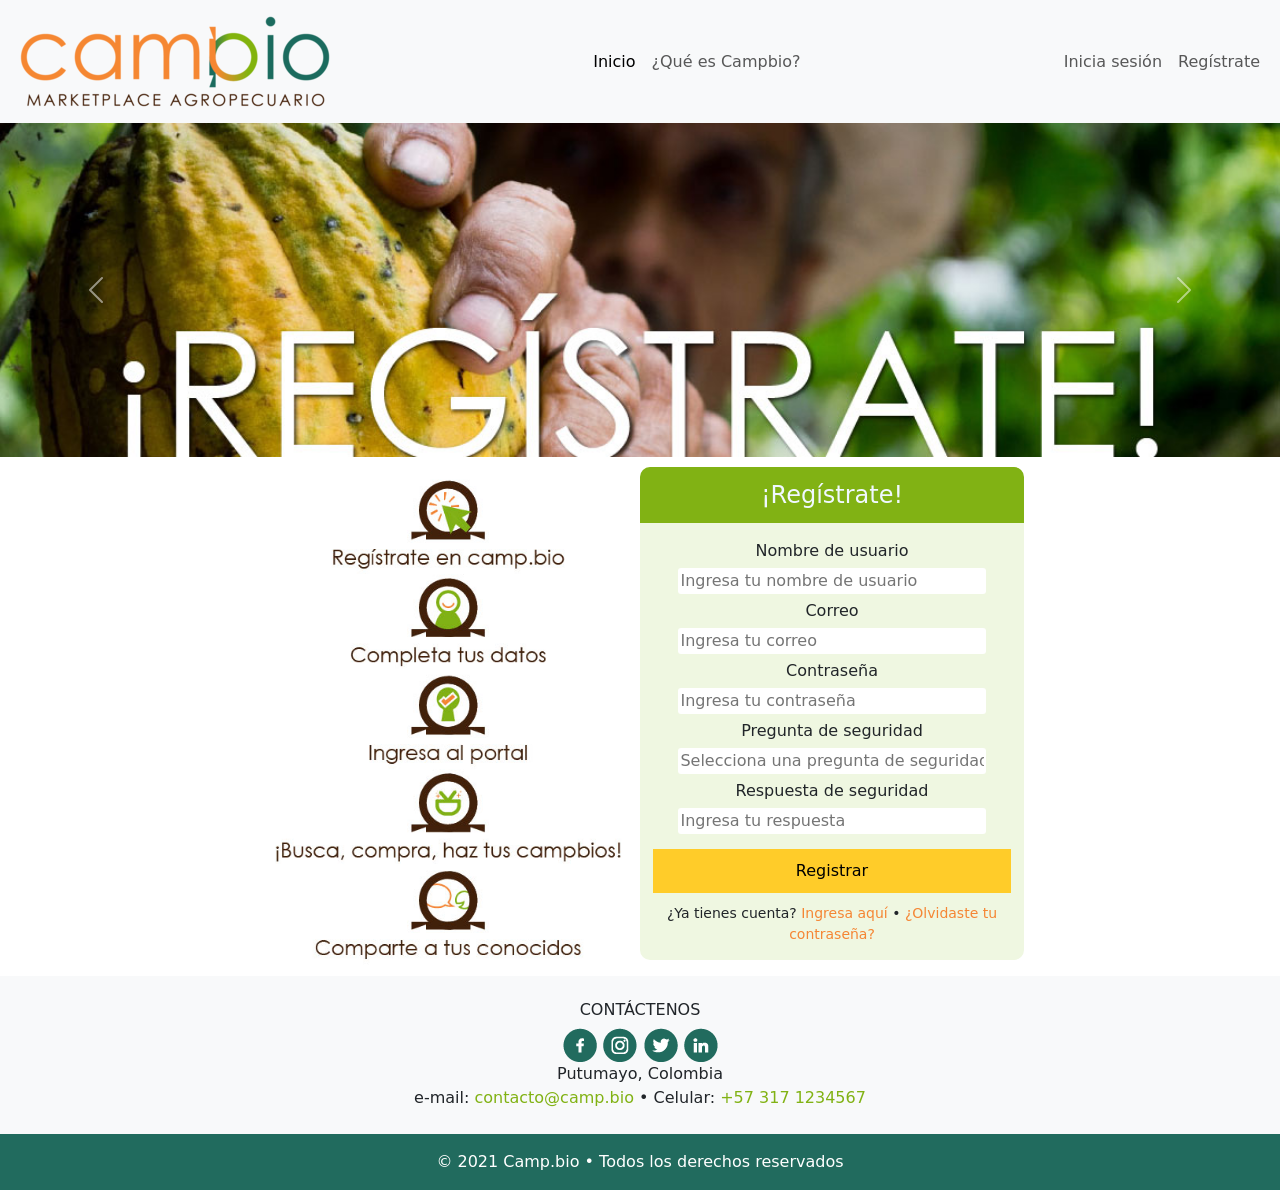
==== commit b34a7c92: "Más cambios" ====
--- a/index.html
+++ b/index.html
@@ -21,7 +21,7 @@
             <div class="collapse navbar-collapse" id="navbarNav">
                 <ul class="navbar-nav flex-grow-1 justify-content-center">
                     <li class="nav-item">
-                        <a class="nav-link" aria-current="page" href="index.html">Inicio</a>
+                        <a class="nav-link active" aria-current="page" href="index.html">Inicio</a>
                     </li>
                     <li class="nav-item">
                         <a class="nav-link" href="nosotros.html">¿Qué es Campbio?</a>
@@ -29,7 +29,7 @@
                 </ul>
                 <ul class="navbar-nav justify-content-end">
                     <li class="nav-item">
-                        <a class="nav-link active" href="login.html">Inicia sesión</a>
+                        <a class="nav-link" href="login.html">Inicia sesión</a>
                     </li>
                     <li class="nav-item">
                         <a class="nav-link" href="registrate.html">Regístrate</a>
@@ -71,7 +71,7 @@
         </article>
         <!-- Formulario -->
         <aside class="formulario1">
-            <form action="bienvenida.html" id="form-registro" class="formulario" onsubmit="return validar()">
+            <form action="portada.html" id="form-registro" class="formulario" onsubmit="return validar()">
                 <p id="titular_form"> ¡Regístrate!</p>
                 <label for="username" >Nombre de usuario</label><br>
                 <input type="text" name="" id="username" placeholder="Ingresa tu nombre de usuario"><br>
--- a/estilos.css
+++ b/estilos.css
@@ -154,18 +154,38 @@
 }
 
 /* NOSOTROS*/
-
+.cont_video {
+    position: relative;
+    height: 0px;
+    width: 100%;   
+    padding-bottom: 56.25%;
+    margin-bottom: 10px;
+}  
+.video {
+    position: absolute;
+    top: 0px;
+    left: 0px;
+    width: 100%;
+    height: 100%;
+}
 
 /* PORTADA */
 
 
-/**/
+/* CARRITO DE COMPRAS */
 .badge-notify{
     background:red;
     position:relative;
     top: -20px;
     right: 10px;
 }
+.my-cart-icon{
+    background-image: url(img/campbio_canasta.png);
+    background-repeat: no-repeat;
+    width: 30px;
+    height: 30px;
+    display: block;
+}
 .my-cart-icon-affix {
     position: fixed;
     z-index: 999;
@@ -230,6 +250,18 @@
     font-size: small;
     color: gray;
     text-decoration: none;
+}
+.breadcrumb-item{
+    font-size: small;
+    text-align: left;
+}
+.breadcrumb-item a{
+    text-decoration: none;
+    color: gray !important;
+}
+li .breadcrumb-item .active{
+    text-decoration: none;
+    color: #F58634 !important;
 }
 
 /* BOTONES*/
